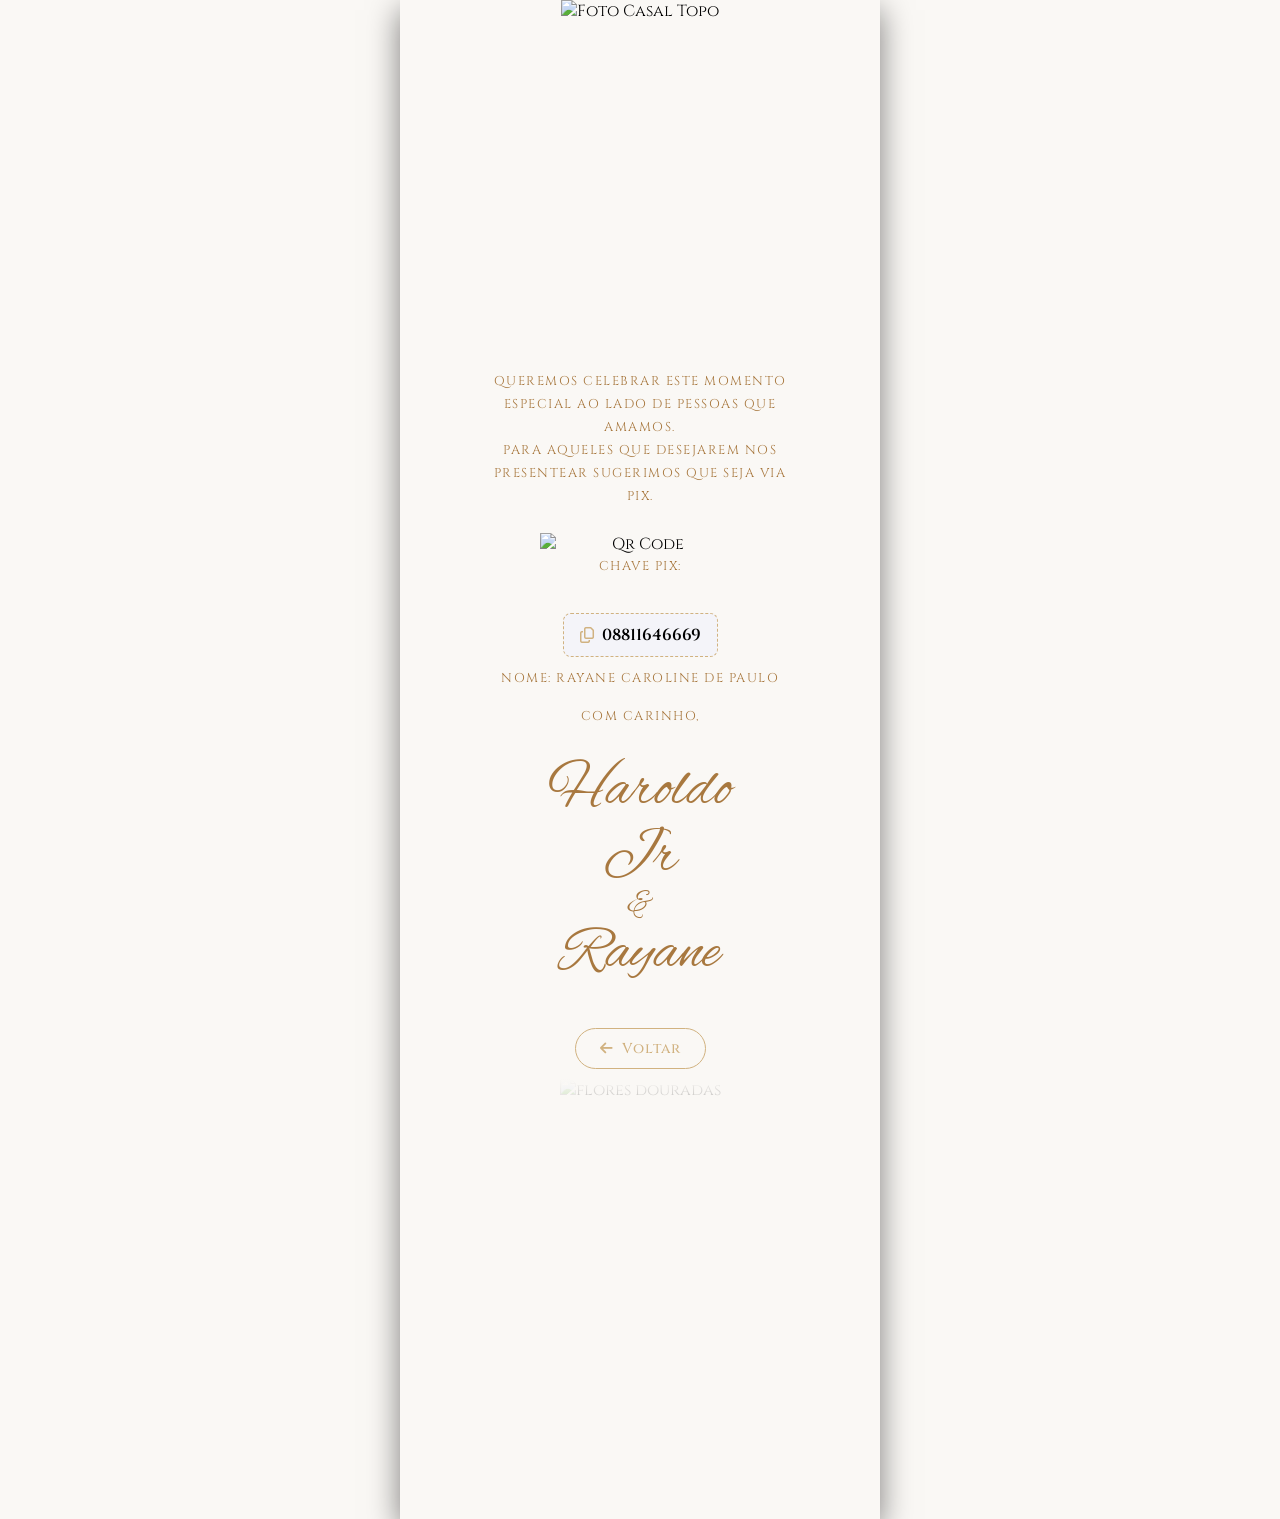
==== lista-de-presentes.html @ f8801637 "Add files via upload" ====
<!DOCTYPE html>
<html lang="pt-BR">
<head>
  <meta charset="UTF-8">
  <meta name="viewport" content="width=device-width, initial-scale=1.0">
  <title>Haroldo Jr e Rayane</title>
  
  <!-- Google Fonts -->
  <link rel="preconnect" href="https://fonts.googleapis.com">
  <link rel="preconnect" href="https://fonts.gstatic.com" crossorigin>
  <link href="https://fonts.googleapis.com/css2?family=Alex+Brush&family=Cinzel:wght@400;500;600&display=swap" rel="stylesheet">
  
  <!-- FontAwesome -->
  <link rel="stylesheet" href="https://cdnjs.cloudflare.com/ajax/libs/font-awesome/6.4.0/css/all.min.css">

  <!-- CSS Local -->
  <link rel="stylesheet" href="./style.css">

  <style>
    /* Estilos para destacar e dar feedback visual na chave Pix */
    .pix-box {
      display: inline-flex;
      align-items: center;
      justify-content: center;
      gap: 8px;
      background-color: #f4f4f9;
      border: 1px dashed #d1b280; /* Tom dourado elegante */
      padding: 10px 16px;
      border-radius: 8px;
      cursor: pointer;
      font-weight: 600;
      transition: all 0.2s ease;
      user-select: all;
      margin: 10px 0;
    }

    .pix-box:hover, .pix-box:active {
      background-color: #eef2e6;
      transform: scale(1.02);
    }

    .pix-box i {
      color: #d1b280;
    }

    .copied-toast {
      display: none;
      font-size: 0.85em;
      color: #2e7d32;
      font-weight: bold;
      margin-top: 4px;
    }

    /* Estilo do Botão Voltar */
    .btn-voltar-container {
      text-align: center;
      margin: 20px 0 10px 0;
    }

    .btn-voltar {
      display: inline-flex;
      align-items: center;
      justify-content: center;
      gap: 8px;
      background-color: transparent;
      color: #d1b280;
      border: 1px solid #d1b280;
      padding: 10px 24px;
      border-radius: 25px;
      text-decoration: none;
      font-family: 'Cinzel', serif;
      font-size: 0.9em;
      font-weight: 500;
      letter-spacing: 1px;
      transition: all 0.3s ease;
      cursor: pointer;
    }

    .btn-voltar:hover {
      background-color: #d1b280;
      color: #ffffff;
      transform: translateY(-2px);
      box-shadow: 0 4px 10px rgba(209, 178, 128, 0.3);
    }
  </style>
</head>
<body>
<div class="card-container">

  <!-- FOTO DO TOPO -->
  <div class="top-photo-wrapper">
    <img src="imagens/foto-casal1.png" alt="Foto Casal Topo">
  </div>
  
  <!-- CONTEÚDO PRINCIPAL -->
  <div class="main-content">
      
      <p class="invitation-text">
        Queremos celebrar este momento especial ao lado de pessoas que amamos.<br>
        Para aqueles que desejarem nos presentear sugerimos que seja via PIX. 
      </p>

      <!-- FOTO DO QR CODE -->
      <img src="imagens/qr-code.png" alt="Qr Code" style="width: 200px; height: auto;">

      <!-- ÁREA DA CHAVE PIX INTERATIVA -->
      <p class="invitation-text">
        CHAVE PIX:<br>
        <div class="pix-box" onclick="copyPix()" title="Clique para copiar">
          <i class="fa-regular fa-copy"></i>
          <span id="pixKey">08811646669</span>
        </div>
        <div id="toast" class="copied-toast">✓ Chave Pix copiada com sucesso!</div>
      </p>

      <p class="invitation-text">
        NOME: RAYANE CAROLINE DE PAULO 
      </p>
        
      <p class="invitation-text">        
        Com carinho,
      </p>

      <!-- CONTAINER DOS NOMES COM A DECORAÇÃO -->
      <div class="names-container">
        <h1 class="couple-names">
          Haroldo Jr
          <span>&</span>
          Rayane
        </h1>
      </div> 

     <!-- BOTÃO VOLTAR -->
      <div class="btn-voltar-container">
        <a href="https://lojabomdesconto.github.io/haroldo-rayane-dourado" class="btn-voltar">
          <i class="fa-solid fa-arrow-left"></i> Voltar
        </a>
      </div>

      <!-- FOTO DA PARTE INFERIOR -->
      <div class="bottom-section">
        <div class="bottom-photo-wrapper">
          <img src="imagens/imagem-final.png" alt="flores douradas">
        </div>
      </div>

  </div>
</div>

<!-- SCRIPT DE CÓPIA DA CHAVE PIX -->
<script>
  function copyPix() {
    const pixText = document.getElementById("pixKey").innerText;
    
    // Copia para a área de transferência do usuário
    navigator.clipboard.writeText(pixText).then(() => {
      const toast = document.getElementById("toast");
      toast.style.display = "block";
      
      // Oculta a mensagem de "copiado" após 2.5 segundos
      setTimeout(() => {
        toast.style.display = "none";
      }, 2500);
    }).catch(err => {
      console.error("Erro ao copiar: ", err);
    });
  }
</script>

</body>
</html>
---- style.css ----
:root {
  --bg-color: #FAF8F5;
  --primary-color: #A8783F;
  --text-gold: #A8783F;
  --text-dark: #6E533F;
  --font-cursive: 'Alex Brush', cursive;
  --font-serif: 'Cinzel', serif;
}

* {
  box-sizing: border-box;
  margin: 0;
  padding: 0;
}

html, body {
  width: 100%;
  min-height: 100vh;
  background-color: #faf8f5;
  font-family: var(--font-serif);
  overflow-x: hidden;
  display: flex;
  justify-content: center;
  align-items: flex-start;
}

/* Container do Convite */
.card-container {
  width: 100%;
  max-width: 480px;
  background-color: var(--bg-color);
  position: relative;
  display: flex;
  flex-direction: column;
  align-items: center;
  text-align: center;
  box-shadow: 0 10px 30px rgba(0,0,0,0.5);
  min-height: 100vh;
}

/* Foto do Topo */
.top-photo-wrapper {
  width: 100%;
  height: 350px;
  position: relative;
  overflow: hidden;
}

.top-photo-wrapper img {
  width: 100%;
  height: 100%;
  object-fit: cover;
}

.top-photo-wrapper::after {
  content: '';
  position: absolute;
  bottom: 0;
  left: 0;
  width: 100%;
  height: 80px;
  background: linear-gradient(to bottom, rgba(250,248,245,0) 0%, var(--bg-color) 100%);
}

/* Conteúdo Central */
.main-content {
  padding: 20px 20px 40px;
  width: 100%;
  display: flex;
  flex-direction: column;
  align-items: center;
}

.names-container {
  position: relative;
  display: flex;
  justify-content: center;
  align-items: center;
  width: 50%;
  margin: 5px 0 20px;
}

.left-decoration {
  position: absolute;
  left: -60%;
  top: -100px;
  width: 150px;
  height: auto;
  pointer-events: none;
}

.names-container .couple-names {
  margin: 0;
}

.couple-names {
  font-family: var(--font-cursive);
  font-size: 3.8rem;
  color: var(--primary-color);
  line-height: 1.1;
  margin: 10px 0 20px;
  font-weight: normal;
}

.couple-names span {
  display: block;
  font-size: 2.2rem;
  margin: -5px 0;
}

.invitation-text {
  font-size: 0.8rem;
  color: var(--text-gold);
  letter-spacing: 1.5px;
  line-height: 1.8;
  max-width: 320px;
  text-transform: uppercase;
  margin-bottom: 25px;
}
/* Espaço menor entre o versículo e o texto do convite */
.invitation-text + .invitation-text {
  margin-top: -10px; /* Reduz o espaço excessivo entre os dois parágrafos */
}

.information-extra {
  font-size: 0.8rem;
  color: var(--text-gold);
  letter-spacing: 1.5px;
  line-height: 1.8;
  max-width: 320px;
  text-transform: uppercase;
  margin-bottom: 25px;
}

.location-info {
  width: 100%;
  margin-bottom: 15px;
}

.divider-line {
  width: 80%;
  height: 1px;
  background-color: var(--text-gold);
  opacity: 0.5;
  margin: 0 auto;
}

.location-text {
  font-size: 0.99rem;
  color: var(--text-gold);
  letter-spacing: 2px;
  padding: 8px 0;
  text-transform: uppercase;
}

/* Horário do Evento - Garante a cor dourada no texto e ícone */
.time-text {
  display: flex;
  align-items: center;
  justify-content: center;
  gap: 6px;
  font-size: 1.3rem;
  color: var(--text-gold);
  letter-spacing: 1.5px;
  margin-bottom: 30px;
}

.time-text i,
.time-text span {
  color: var(--text-gold);
}

.date-wrapper {
  display: flex;
  flex-direction: column;
  align-items: center;
  justify-content: center;
  width: 100%;
  margin: 20px 0 30px;
}

.date-wrapper .date-badge {
  margin: 1px 0;
}

.date-badge {
  background-color: var(--primary-color);
  color: #FFFFFF;
  font-size: 2.2rem;
  font-weight: 500;
  padding: 10px 40px;
  letter-spacing: 3px;
  border: 1px solid rgba(255,255,255,0.4);
  box-shadow: 0 4px 10px rgba(0,0,0,0.1);
  position: relative;
}

.date-deco {
  width: 220px;
  height: auto;
  object-fit: contain;
  pointer-events: none;
}

.date-deco-top {
  margin-bottom: 2px;
}

.date-deco-bottom {
  margin-top: 2px;
}

.touch-instruction {
  font-size: 0.75rem;
  color: var(--text-gold);
  letter-spacing: 2px;
  text-transform: uppercase;
  margin-bottom: 30px;
}

.interactive-buttons {
  width: 100%;
  display: flex;
  flex-direction: column;
  gap: 25px;
  margin-bottom: 40px;
}

.btn-row {
  display: flex;
  align-items: center;
  justify-content: center;
  gap: 15px;
  text-decoration: none;
  cursor: pointer;
  transition: transform 0.2s ease;
}

.btn-row.reverse {
  flex-direction: row-reverse;
}

.btn-row:hover {
  transform: scale(1.03);
}

.icon-square {
  width: 70px;
  height: 70px;
  background-color: var(--primary-color);
  border: 1px solid var(--text-dark);
  display: flex;
  align-items: center;
  justify-content: center;
  color: #FFFFFF;
  font-size: 1.8rem;
  box-shadow: 0 3px 6px rgba(0,0,0,0.1);
}

.btn-label {
  font-size: 0.85rem;
  color: var(--text-gold);
  letter-spacing: 1.5px;
  text-transform: uppercase;
  position: relative;
  padding-bottom: 4px;
}

.btn-label::after {
  content: '';
  position: absolute;
  bottom: 0;
  left: 0;
  width: 100%;
  height: 1px;
  background-color: var(--text-gold);
}

/* Foto Rodapé */
.bottom-section {
  width: 100%;
  position: relative;
}

.bottom-photo-wrapper {
  width: 100%;
  height: 400px;
  position: relative;
}

.bottom-photo-wrapper img {
  width: 100%;
  height: 100%;
  object-fit: cover;
}

.bottom-photo-wrapper::before {
  content: '';
  position: absolute;
  top: 0;
  left: 0;
  width: 100%;
  height: 100px;
  background: linear-gradient(to top, rgba(250,248,245,0) 0%, var(--bg-color) 100%);
}

.waiting-text {
  position: absolute;
  top: 30px;
  left: 0;
  width: 100%;
  font-family: var(--font-cursive);
  font-size: 3.2rem;
  color: var(--primary-color);
  z-index: 2;
  text-shadow: 0 0 10px rgba(255,255,255,0.8);
  line-height: 1;
}

/* Modal RSVP Corrigido */
.modal {
  display: none;
  position: fixed;
  top: 0;
  left: 0;
  width: 100%;
  height: 100vh;
  background: rgba(0, 0, 0, 0.7);
  z-index: 9999;
  justify-content: center;
  align-items: center;
  padding: 15px;
}

.modal-content {
  background: var(--bg-color);
  padding: 25px 20px;
  border-radius: 8px;
  width: 100%;
  max-width: 380px;
  max-height: 90vh;
  overflow-y: auto;
  text-align: center;
  box-shadow: 0 5px 20px rgba(0,0,0,0.4);
  border: 1px solid var(--primary-color);
  position: relative;
  z-index: 10000;
}

.modal-content h3 {
  color: var(--primary-color);
  font-family: var(--font-serif);
  margin-bottom: 15px;
  font-size: 1.3rem;
}

.modal-content .form-group {
  display: flex;
  flex-direction: column;
  text-align: left;
  margin-bottom: 12px;
  width: 100%;
}

.modal-content label {
  font-size: 0.8rem;
  color: var(--text-dark);
  margin-bottom: 4px;
  font-weight: bold;
  letter-spacing: 0.5px;
}

.modal-content input, 
.modal-content select {
  width: 100%;
  padding: 10px;
  border: 1px solid var(--text-gold);
  background: #FFFFFF;
  font-family: var(--font-serif);
  font-size: 0.9rem;
  border-radius: 4px;
  color: #333;
  outline: none;
  cursor: pointer;
}

.modal-content input[type="text"],
.modal-content input[type="number"] {
  cursor: text;
}

.modal-btn {
  background: var(--primary-color);
  color: #FFF;
  border: none;
  padding: 12px;
  margin-top: 10px;
  cursor: pointer;
  width: 100%;
  font-family: var(--font-serif);
  font-size: 0.9rem;
  border-radius: 4px;
  letter-spacing: 1px;
}

.modal-btn.btn-cancel {
  background: #888888;
  margin-top: 8px;
}

/* Adaptativo para Celulares */
@media screen and (max-width: 600px) {
  html, body {
    background-color: var(--bg-color);
  }

  .card-container {
    max-width: 100%;
    box-shadow: none;
  }

  .top-photo-wrapper,
  .bottom-photo-wrapper {
    height: 50vh;
  }
}

/* Container de Música acima/direita dos nomes */
.music-wrapper {
  position: absolute;
  right: -80px;
  top: -75px;
  display: flex;
  flex-direction: column;
  align-items: center;
  z-index: 10;
}

.music-toggle-btn {
  width: 38px;
  height: 38px;
  border-radius: 50%;
  background-color: var(--primary-color);
  color: #ffffff;
  border: 1px solid rgba(255, 255, 255, 0.5);
  box-shadow: 0 3px 8px rgba(0, 0, 0, 0.2);
  cursor: pointer;
  display: flex;
  align-items: center;
  justify-content: center;
  font-size: 0.9rem;
  transition: transform 0.2s ease, background-color 0.2s ease;
}

.music-toggle-btn:hover {
  transform: scale(1.1);
}

.music-toggle-btn.playing {
  animation: pulse 2s infinite;
}

/* Texto abaixo do botão */
.music-label {
  font-size: 0.65rem;
  color: var(--text-gold);
  letter-spacing: 0.8px;
  text-transform: uppercase;
  margin-top: 4px;
  white-space: nowrap;
  font-family: var(--font-serif);
}

@keyframes pulse {
  0% { box-shadow: 0 0 0 0 rgba(168, 120, 63, 0.7); }
  70% { box-shadow: 0 0 0 10px rgba(168, 120, 63, 0); }
  100% { box-shadow: 0 0 0 0 rgba(168, 120, 63, 0); }
}

/* Estilos da Contagem Regressiva */
.countdown-container {
  display: flex;
  flex-direction: column;
  align-items: center;
  margin: -10px 0 25px; /* Ajuste a margem se preferir mais distante ou próximo */
}

.countdown-title {
  font-size: 0.75rem;
  color: var(--text-gold, #A8783F);
  letter-spacing: 2px;
  margin-bottom: 8px;
  font-family: var(--font-serif, serif);
}

.countdown-timer {
  display: flex;
  gap: 12px;
}

.time-box {
  display: flex;
  flex-direction: column;
  align-items: center;
  min-width: 45px;
}

.time-box span {
  font-size: 1.2rem;
  font-weight: 600;
  color: var(--primary-color, #A8783F);
  font-family: var(--font-serif, serif);
  line-height: 1;
}

.time-box small {
  font-size: 0.65rem;
  color: var(--text-gold, #A8783F);
  text-transform: uppercase;
  letter-spacing: 1px;
  margin-top: 4px;
}
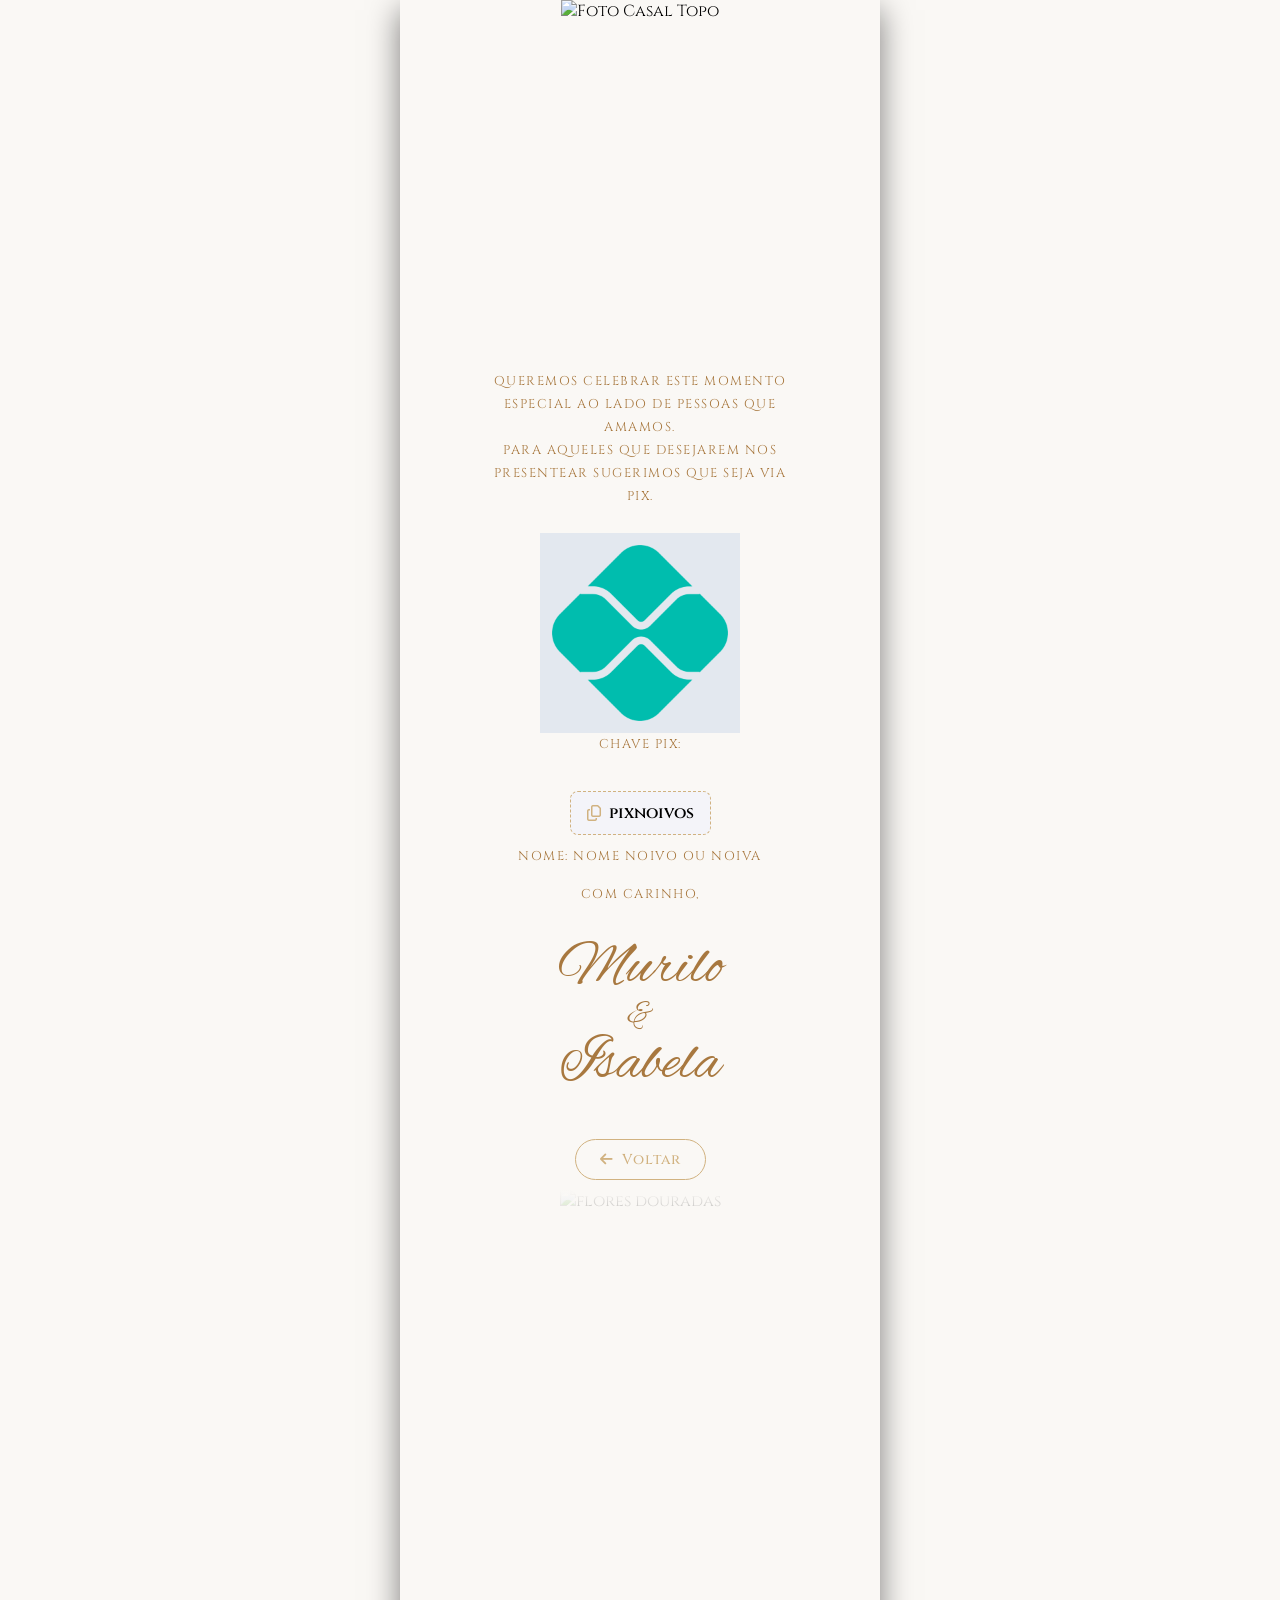
==== commit 60f1d24f: "Update wedding invitation names and links" ====
--- a/lista-de-presentes.html
+++ b/lista-de-presentes.html
@@ -3,7 +3,7 @@
 <head>
   <meta charset="UTF-8">
   <meta name="viewport" content="width=device-width, initial-scale=1.0">
-  <title>Haroldo Jr e Rayane</title>
+  <title>Murilo e Isabela</title>
   
   <!-- Google Fonts -->
   <link rel="preconnect" href="https://fonts.googleapis.com">
@@ -108,13 +108,13 @@
         CHAVE PIX:<br>
         <div class="pix-box" onclick="copyPix()" title="Clique para copiar">
           <i class="fa-regular fa-copy"></i>
-          <span id="pixKey">08811646669</span>
+          <span id="pixKey">pixnoivos</span>
         </div>
         <div id="toast" class="copied-toast">✓ Chave Pix copiada com sucesso!</div>
       </p>
 
       <p class="invitation-text">
-        NOME: RAYANE CAROLINE DE PAULO 
+        NOME: Nome Noivo ou noiva
       </p>
         
       <p class="invitation-text">        
@@ -124,15 +124,15 @@
       <!-- CONTAINER DOS NOMES COM A DECORAÇÃO -->
       <div class="names-container">
         <h1 class="couple-names">
-          Haroldo Jr
+          Murilo
           <span>&</span>
-          Rayane
+          Isabela
         </h1>
       </div> 
 
      <!-- BOTÃO VOLTAR -->
       <div class="btn-voltar-container">
-        <a href="https://lojabomdesconto.github.io/haroldo-rayane-dourado" class="btn-voltar">
+        <a href="https://digitalconvite.github.io/modelo-dourado-pronto" class="btn-voltar">
           <i class="fa-solid fa-arrow-left"></i> Voltar
         </a>
       </div>
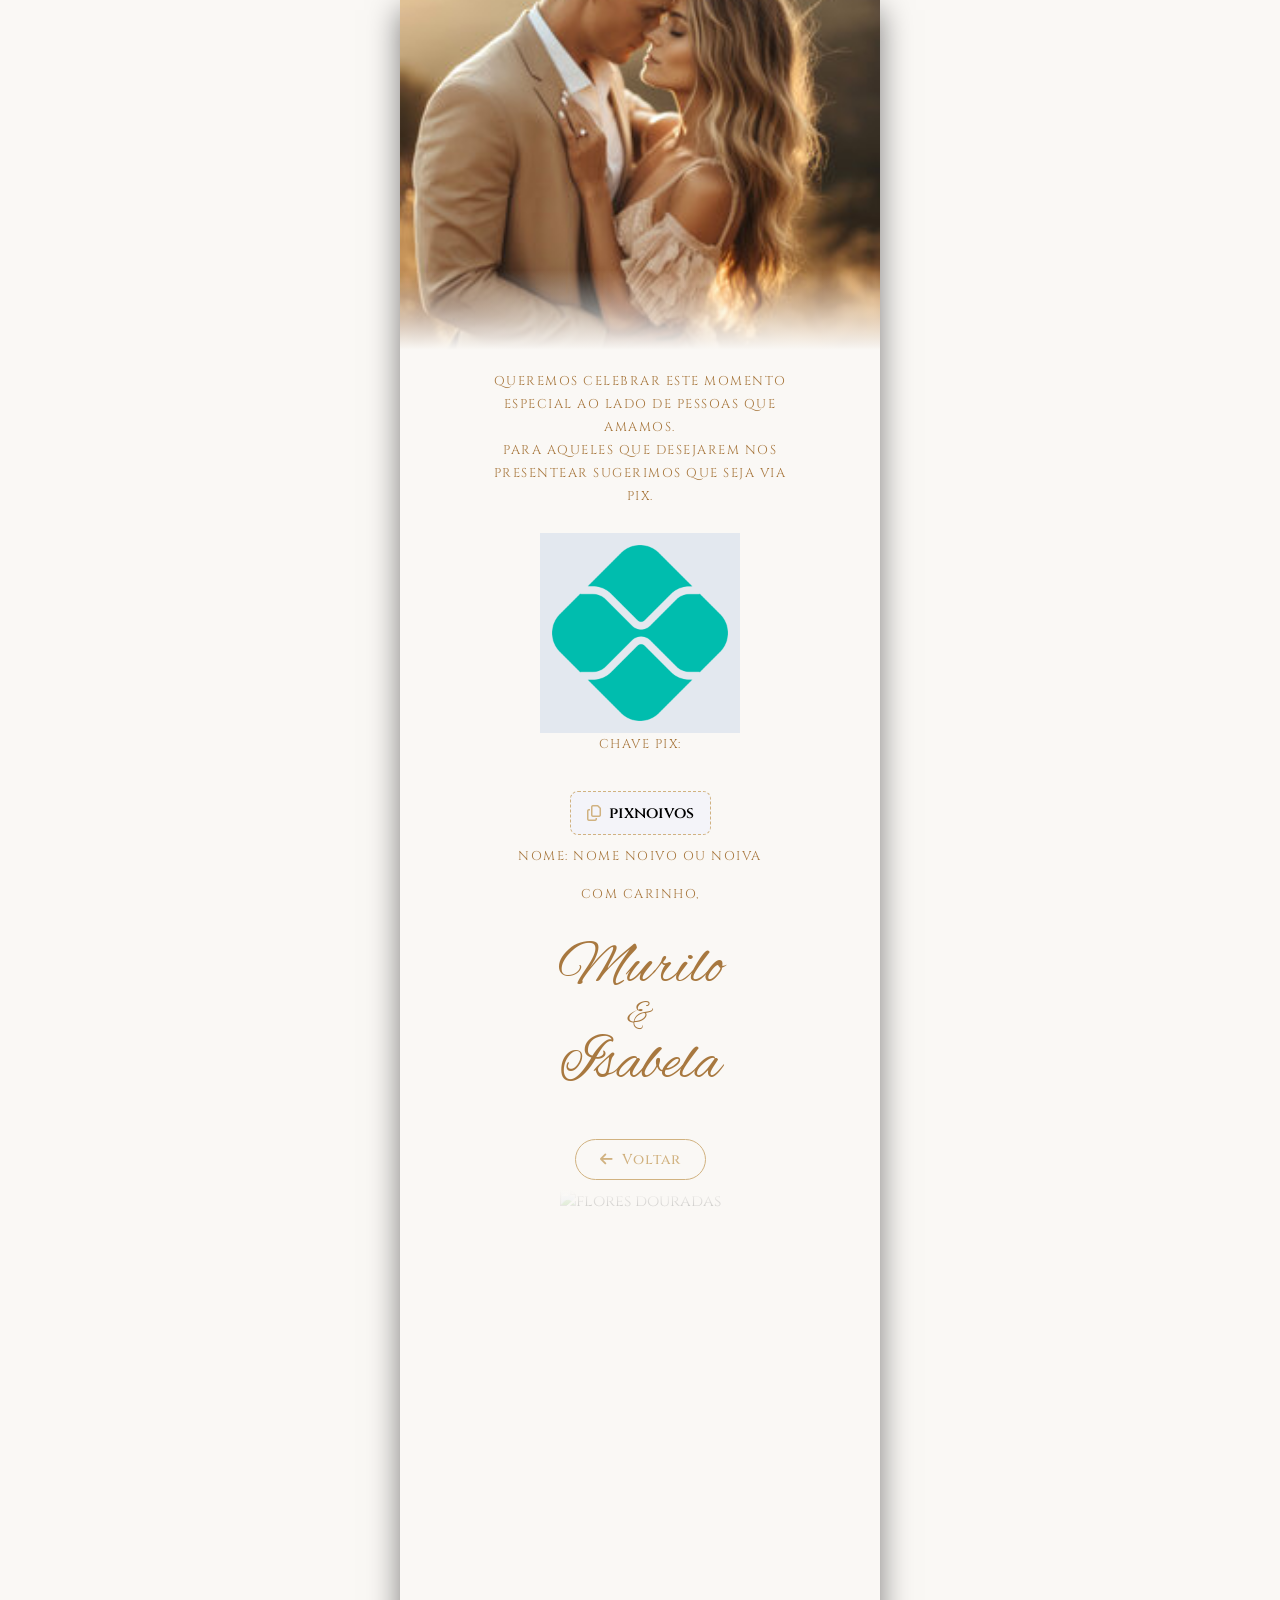
==== commit 844f8c36: "Update lista-de-presentes.html" ====
--- a/lista-de-presentes.html
+++ b/lista-de-presentes.html
@@ -89,7 +89,7 @@
 
   <!-- FOTO DO TOPO -->
   <div class="top-photo-wrapper">
-    <img src="imagens/foto-casal1.png" alt="Foto Casal Topo">
+    <img src="imagens/foto-casal1.jpg" alt="Foto Casal Topo">
   </div>
   
   <!-- CONTEÚDO PRINCIPAL -->
@@ -140,7 +140,7 @@
       <!-- FOTO DA PARTE INFERIOR -->
       <div class="bottom-section">
         <div class="bottom-photo-wrapper">
-          <img src="imagens/imagem-final.png" alt="flores douradas">
+          <img src="imagens/Foto-final.png" alt="flores douradas">
         </div>
       </div>
 
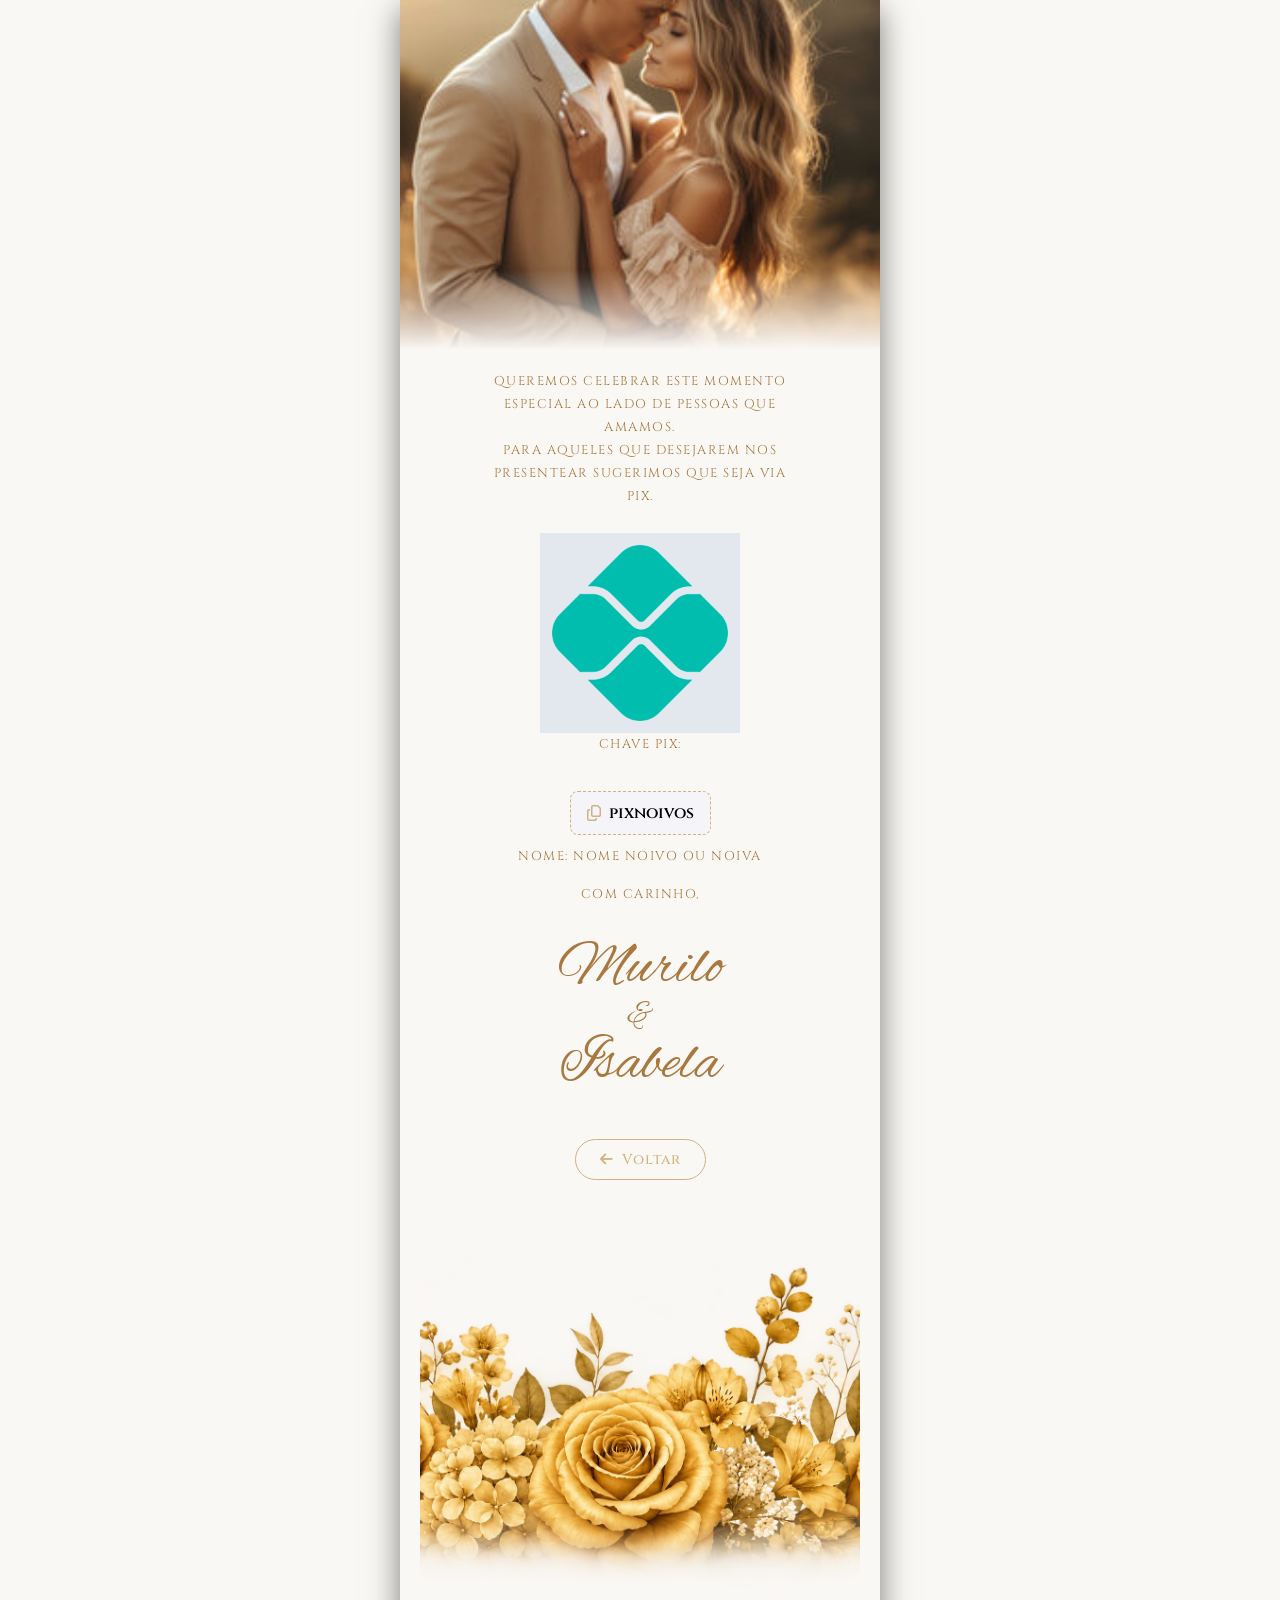
==== commit 3f391e23: "Update lista-de-presentes.html" ====
--- a/lista-de-presentes.html
+++ b/lista-de-presentes.html
@@ -140,7 +140,7 @@
       <!-- FOTO DA PARTE INFERIOR -->
       <div class="bottom-section">
         <div class="bottom-photo-wrapper">
-          <img src="imagens/Foto-final.png" alt="flores douradas">
+          <img src="imagens/foto-final.png" alt="flores douradas">
         </div>
       </div>
 
